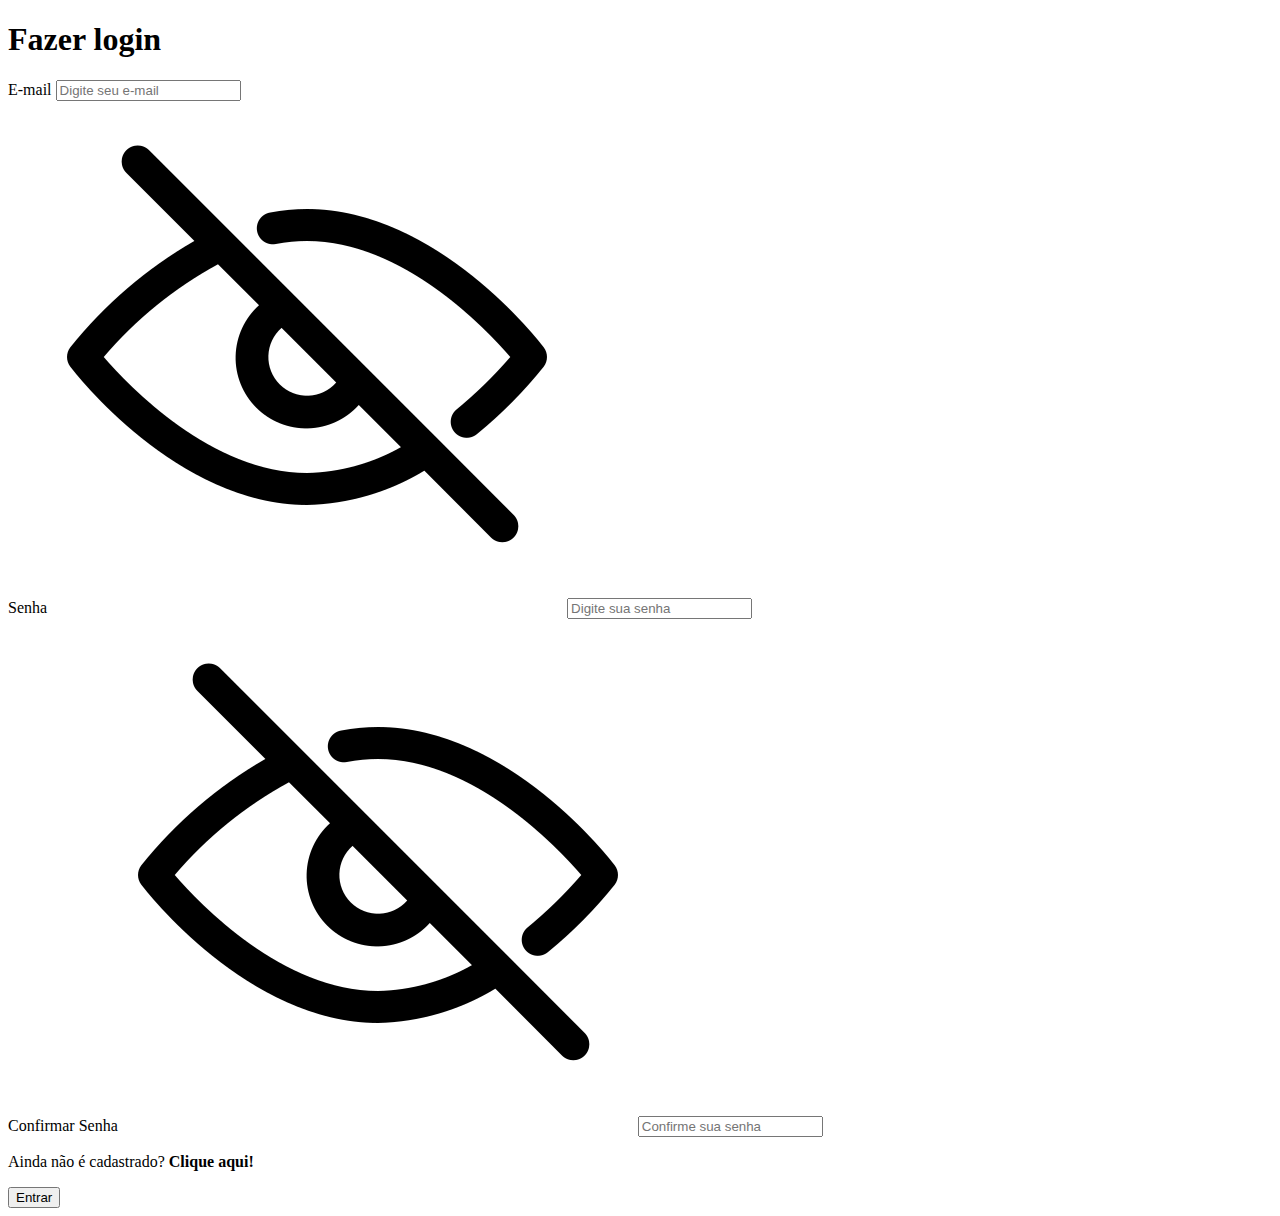
==== index.html @ bfa64a9c "teste" ====
<!DOCTYPE html>
<html lang="pt-br">
<head>
    <meta charset="UTF-8">
    <meta name="viewport" content="width=device-width, initial-scale=1.0">
    <meta name="theme-color" content="#112B1E">
    <link rel="stylesheet" href="style.css" media="screen and (orientation: portrait)">
    <link rel="stylesheet" href="styles/globalPortrait.css" media="screen and (orientation: portrait)">
    <script src="script.js" defer></script>
    <title>Gerador de Senha</title>
</head>
<body>
    <div id="container">

        <div id="head">
            <h1 class="txt" id="bemVindo">Fazer login</h1>
        </div>

        <div id="containerForm">
            <div class="form">
                <label for="eMail">E-mail</label>
                <input type="email" id="eMail" placeholder="Digite seu e-mail">
            </div>
            <div class="form">
                <label for="senha">Senha <img id="mostrarSenha" src="img/closed.png"></label>
                <input type="password" id="senha" placeholder="Digite sua senha">
            </div>
            <div class="form">
                <label for="confSenha">Confirmar Senha <img id="mostrarSenhaConf" src="img/closed.png"></label>
                <input type="password" id="confSenha" placeholder="Confirme sua senha">
            </div>
            <div class="formCadastro">
                <p id="containerBtnCadastrar">Ainda não é cadastrado? <strong id="btnCadastrar">Clique aqui!</strong></p>
                <p id="btnRedefinir">Esqueci a senha.</p>
            </div>
        </div>

        <div id="footer">
            <button class="btn" id="btnEntrar">Entrar</button>
        </div>

    </div>

    <div id="popover" style="display: none;">
        <h1>Atenção</h1>
        <p id="msgPopover"></p>
        <button id="fecharPopover">Fechar</button>
    </div>
</body>
</html>
---- style.css ----
#containerSair {
    display: flex;
    position: absolute;
    top: 0%;
    right: 0%;
    margin: 20px;
}
#containerSair button {
    width: 60px;
    height: 60px;
    border-radius: 50%;
    border: 1px solid var(--fontVerde);
    color: var(--fontVerde);
}

#container {
    width: 80vw;
    background-color: #fff;
    border-radius: 12px;
    border: 1px solid #ccc;
    padding: 15px;
}

#container #head {
    text-align: center;
}
#container #head h1{
    color: var(--fontVerde);
}

/* Bloco do formulario */
#containerForm {
    margin-top: 20px;
}
#containerForm .form {
    display: flex;
    flex-direction: column;
    margin-top: 25px;
}
#containerForm .form label {
    position: relative;
    font-weight: bold;
    color: var(--fontVerde);
}
#containerForm .form label img {
    width: 20px;
    position: absolute;
    right: 10px;
    display: flex;
}
#containerForm .form input {
    outline: none;
    border: none;
    height: 25px;
    border-bottom: 1px solid var(--fontCinza);
}
#container #containerForm .formGerarSenha p {
    text-align: end;
    margin: 10px 0 -15px 0;
    color: var(--fontCinza);
}
#container #containerForm .formGerarSenha #senhaGerada {
    color: var(--fontVerde);
    margin-top: 20px;
    font-size: 1.5rem;
}

#containerForm .formCadastro p {
    color: var(--fontCinza);
    font-size: 13px;
    text-align: center;
    margin-top: 10px;
}
#containerForm .formCadastro p strong {
    color: var(--fontVerde);
}

#footer {
    display: flex;
    justify-content: end;
}
#footer .btn {
    width: 100px;
    height: 30px;
    border: 1px solid var(--fontCinza);
    border-radius: 6px;
    color: var(--fontVerde);
    margin: 30px 0 5px 0;
}
#footer .btn:hover, #containerSair button:hover, #popover button:hover {
    background-color: var(--fontVerde);
    color: white;
    transition: all .3s ease;
}
#footer .btn:not(:hover), #containerSair button:not(:hover), #popover button:not(:hover){
    transition: all .3s ease;
}

#popover {
    position: absolute;
    width: 75vw;
    height: 60vh;
    background-color: #fff;
    padding: 10px;
    display: flex;
    justify-content: center;
    align-items: center;
    flex-direction: column;
    border-radius: 0 12px 12px 12px;
    border: 1px solid black;
    box-shadow: 10px 10px 10px black;
}
#popover h1 {
    position: absolute;
    top: 0;
    margin-top: 30px;
}
#popover p {
    text-align: center;
}
#popover button {
    position: absolute;
    bottom: 0;
    right: 0;
    margin: 20px;
    width: 100px;
    height: 30px;
    border-radius: 5px;
    border: 1px solid var(--fontCinza);
}


/* .esconde {
    display: none;
}
.aparece {
    display: block;
} */
---- styles/globalPortrait.css ----
@charset "UTF-8";
:root {
    --fontVerde: #112B1E;
    --fontCinza: #9b9b9b;
}
* {
    margin: 0;
    padding: 0;
    box-sizing: border-box;
}
body {
    width: 100vw;
    height: 100vh;
    display: flex;
    justify-content: center;
    align-items: center;
    flex-direction: column;
    background-image: url(../img/imgFundo.jpg);
    background-repeat: no-repeat;
    background-position: center center;
    background-size: cover;
    font-family: Arial, Helvetica, sans-serif;
}
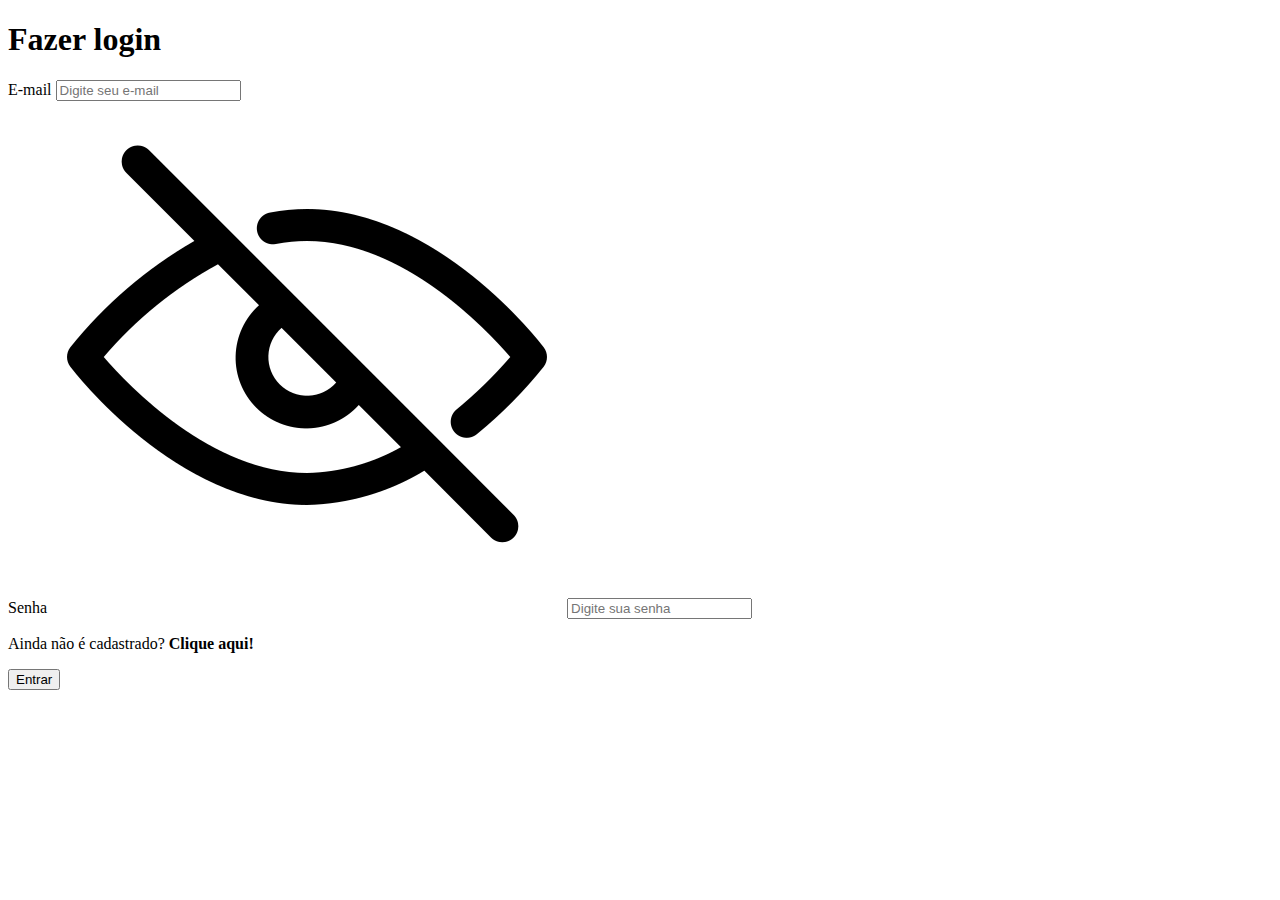
==== commit 5d51a556: "teste" ====
--- a/index.html
+++ b/index.html
@@ -25,10 +25,6 @@
                 <label for="senha">Senha <img id="mostrarSenha" src="img/closed.png"></label>
                 <input type="password" id="senha" placeholder="Digite sua senha">
             </div>
-            <div class="form">
-                <label for="confSenha">Confirmar Senha <img id="mostrarSenhaConf" src="img/closed.png"></label>
-                <input type="password" id="confSenha" placeholder="Confirme sua senha">
-            </div>
             <div class="formCadastro">
                 <p id="containerBtnCadastrar">Ainda não é cadastrado? <strong id="btnCadastrar">Clique aqui!</strong></p>
                 <p id="btnRedefinir">Esqueci a senha.</p>
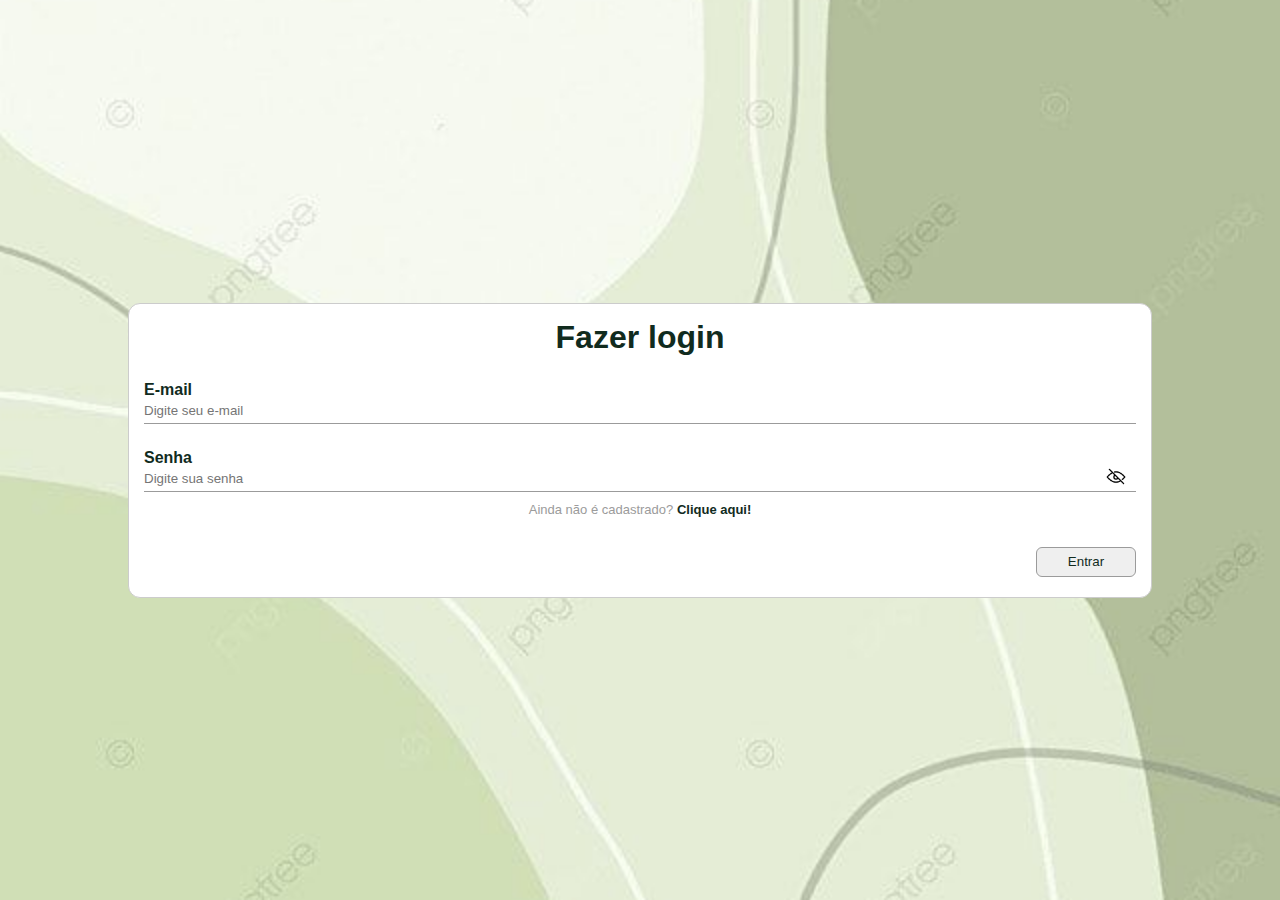
==== commit 8ecf15f8: "teste" ====
--- a/index.html
+++ b/index.html
@@ -4,8 +4,8 @@
     <meta charset="UTF-8">
     <meta name="viewport" content="width=device-width, initial-scale=1.0">
     <meta name="theme-color" content="#112B1E">
-    <link rel="stylesheet" href="style.css" media="screen and (orientation: portrait)">
-    <link rel="stylesheet" href="styles/globalPortrait.css" media="screen and (orientation: portrait)">
+    <link rel="stylesheet" href="style.css">
+    <link rel="stylesheet" href="styles/global.css">
     <script src="script.js" defer></script>
     <title>Gerador de Senha</title>
 </head>
--- a/styles/global.css
+++ b/styles/global.css
@@ -0,0 +1,23 @@
+@charset "UTF-8";
+:root {
+    --fontVerde: #112B1E;
+    --fontCinza: #9b9b9b;
+}
+* {
+    margin: 0;
+    padding: 0;
+    box-sizing: border-box;
+}
+body {
+    width: 100vw;
+    height: 100vh;
+    display: flex;
+    justify-content: center;
+    align-items: center;
+    flex-direction: column;
+    background-image: url(../img/imgFundo.jpg);
+    background-repeat: no-repeat;
+    background-position: center center;
+    background-size: cover;
+    font-family: Arial, Helvetica, sans-serif;
+}